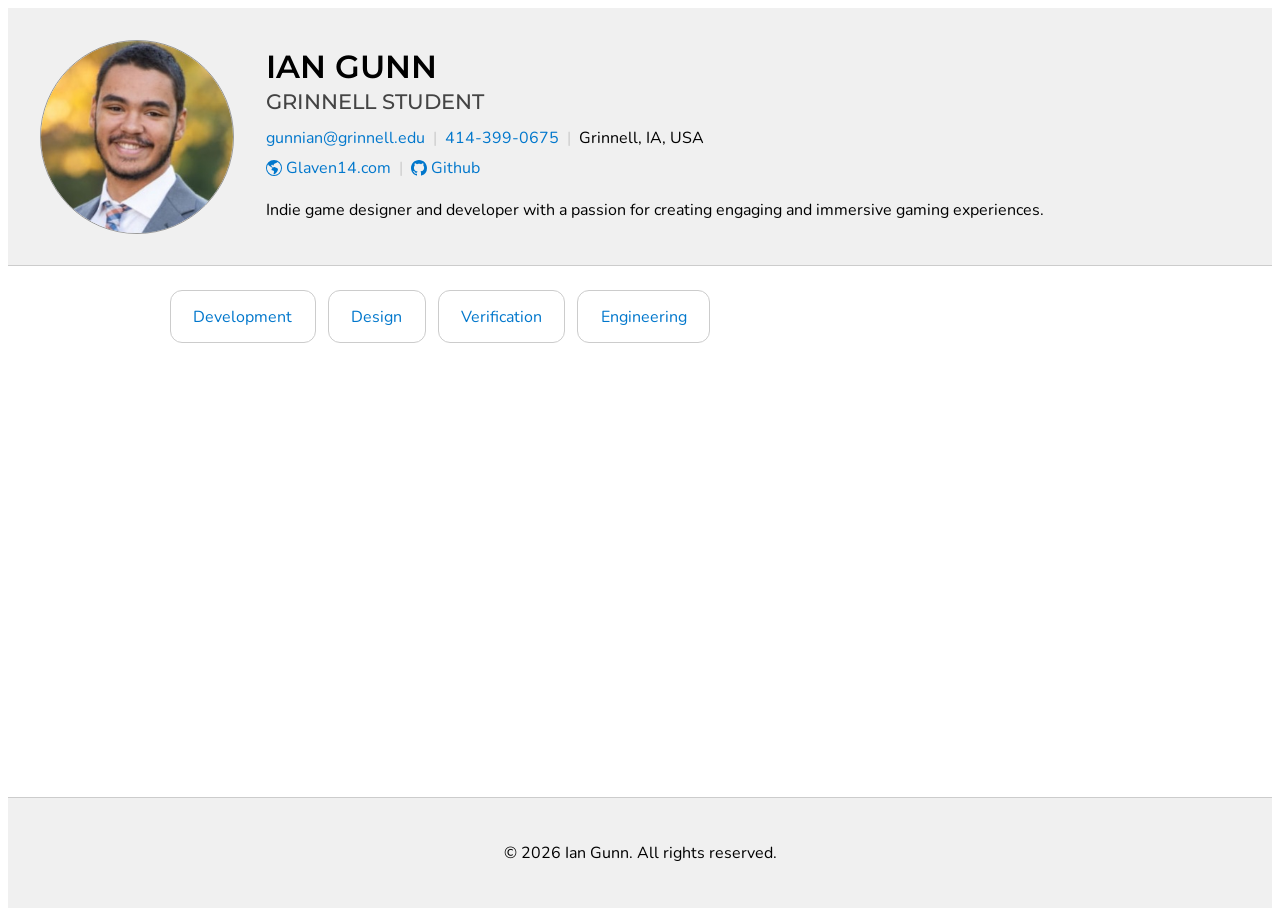
==== cs_website.html @ c1e041ef "Initial commit" ====
<!DOCTYPE html>
<html lang="en">
  <head>
    <meta charset="utf-8">
    <meta name="viewport" content="width=device-width, initial-scale=1">

    <!-- Site Info -->
    <title>Ian Gunn - Portfolio</title>
    <meta name="description" content="Ian Gunn - Indie game designer and developer with a passion for creating engaging and immersive gaming experiences.">
    <meta name="author" content="Ian Gunn">

    <!-- Open Graph Tags: The title of the page for social media sharing. It can match the title tag or be more descriptive. -->
    <meta property="og:title" content="Ian Gunn">

    <!-- Open Graph Tags: Typically set to "website" for static sites or "article" for content-heavy pages. -->
    <meta property="og:type" content="website">

    <!-- Open Graph Tags: The URL of the page, used to ensure link previews resolve to the correct page. -->
    <meta property="og:url" content="/index.html">

    <!-- Open Graph Tags: URL of an image that represents the page. Useful for link previews. -->
    <meta property="og:image" content="/portfolio_media/smallProfPhoto.jpg">

    <!-- Open Graph Tags: Provides an alternative text for the image to improve accessibility. -->
    <meta property="og:image:alt" content="Ian Gunn Profile Image">

    <!-- Preconnect for Google Fonts -->
    <link rel="preconnect" href="https://fonts.googleapis.com">
    <link rel="preconnect" href="https://fonts.gstatic.com" crossorigin>

    <!-- Custom Font -->
    <link href="https://fonts.googleapis.com/css2?family=Montserrat:ital,wght@0,100..900;1,100..900&family=Nunito:ital,wght@0,200..1000;1,200..1000&display=swap"
          rel="stylesheet">

    <!-- Stylesheet -->
    <link rel="stylesheet" href="css/modern_normalize.css" />
    <link rel="stylesheet" href="css/html5bp.css">
    <link rel="stylesheet" href="css/main.css">

    <!-- Set a theme color that matches your website's primary color -->
    <meta name="theme-color" content="#fafafa">

    <!-- Favicon for all browsers -->
    <link rel="icon" href="/favicon.ico" sizes="any">
    <link rel="icon" href="/icon.svg" type="image/svg+xml">

    <!-- Apple touch icon for iOS devices -->
    <link rel="apple-touch-icon" sizes="180x180" href="/icon.png">

    <!-- Web app manifest for Progressive Web Apps -->
    <link rel="manifest" href="/site.webmanifest">

    <!-- Content Security Policy: Uncomment to enhance security by restricting where content can be loaded from (useful for preventing certain attacks like XSS). Update if adding external sources (e.g., Google Fonts, Bootstrap CDN, analytics, etc). -->
    <!-- <meta http-equiv="Content-Security-Policy" content=" default-src 'self'; script-src 'self' code.jquery.com; style-src 'self' fonts.googleapis.com; font-src fonts.gstatic.com; img-src 'self' images.examplecdn.com; "> -->
  </head>

  <body>
    <header class="page-header">
      <div class="container">
        <div class="header-top flex-responsive">
          
            <img class="header-image"
                 width="543"
                 height="543"
                 src="portfolio_media/smallProfPhoto.jpg"
                 alt="Ian Gunn Profile Image" />
          
          <div class="header-info">
            <h1>Ian Gunn</h1>
            <h2 class="header-label">Grinnell Student</h2>
            
              <address>
                <ul class="inline-list flex-responsive">
                  
                    <li>
                      <a href="mailto:gunnian@grinnell.edu">gunnian@grinnell.edu</a>
                    </li>
                  
                  
                    <li>
                      <a href="tel:+4143990675">414-399-0675</a>
                    </li>
                  
                  <li>Grinnell, IA, USA</li>
                </ul>
              </address>
            
            
              <ul class="inline-list flex-responsive">
                
                  <li>
                    <a href="file:///C:/Users/23ian/OneDrive/Documents/Portfolio/portfolio_generator/resume.html"
                       rel="noopener noreferrer"
                       aria-label="Glaven14.com"
                       class="link-with-icon">
                      <svg aria-hidden="true"
     xmlns="http://www.w3.org/2000/svg"
     role="img"
     width="16"
     height="16"
     fill="currentColor"
     class="bi bi-globe-americas"
     viewBox="0 0 16 16">
  <path d="M8 0a8 8 0 1 0 0 16A8 8 0 0 0 8 0M2.04 4.326c.325 1.329 2.532 2.54 3.717 3.19.48.263.793.434.743.484q-.121.12-.242.234c-.416.396-.787.749-.758 1.266.035.634.618.824 1.214 1.017.577.188 1.168.38 1.286.983.082.417-.075.988-.22 1.52-.215.782-.406 1.48.22 1.48 1.5-.5 3.798-3.186 4-5 .138-1.243-2-2-3.5-2.5-.478-.16-.755.081-.99.284-.172.15-.322.279-.51.216-.445-.148-2.5-2-1.5-2.5.78-.39.952-.171 1.227.182.078.099.163.208.273.318.609.304.662-.132.723-.633.039-.322.081-.671.277-.867.434-.434 1.265-.791 2.028-1.12.712-.306 1.365-.587 1.579-.88A7 7 0 1 1 2.04 4.327Z" />
</svg>

                      Glaven14.com
                    </a>
                  </li>
                
                  <li>
                    <a href="https://github.com/Glaven14"
                       rel="noopener noreferrer"
                       aria-label="Github"
                       class="link-with-icon">
                      <svg aria-hidden="true"
     xmlns="http://www.w3.org/2000/svg"
     role="img"
     width="16"
     height="16"
     fill="currentColor"
     class="bi bi-github"
     viewBox="0 0 16 16">
  <path d="M8 0C3.58 0 0 3.58 0 8c0 3.54 2.29 6.53 5.47 7.59.4.07.55-.17.55-.38 0-.19-.01-.82-.01-1.49-2.01.37-2.53-.49-2.69-.94-.09-.23-.48-.94-.82-1.13-.28-.15-.68-.52-.01-.53.63-.01 1.08.58 1.23.82.72 1.21 1.87.87 2.33.66.07-.52.28-.87.51-1.07-1.78-.2-3.64-.89-3.64-3.95 0-.87.31-1.59.82-2.15-.08-.2-.36-1.02.08-2.12 0 0 .67-.21 2.2.82.64-.18 1.32-.27 2-.27s1.36.09 2 .27c1.53-1.04 2.2-.82 2.2-.82.44 1.1.16 1.92.08 2.12.51.56.82 1.27.82 2.15 0 3.07-1.87 3.75-3.65 3.95.29.25.54.73.54 1.48 0 1.07-.01 1.93-.01 2.2 0 .21.15.46.55.38A8.01 8.01 0 0 0 16 8c0-4.42-3.58-8-8-8" />
</svg>

                      Github
                    </a>
                  </li>
                
              </ul>
            
            <p class="header-summary">Indie game designer and developer with a passion for creating engaging and immersive gaming experiences.</p>
          </div>
        </div>
      </div>
    </header>

    <div class="page-content">
      <div class="container">
        <nav class="section-nav button-group" aria-label="Portfolio sections">
          <a class="button" href="development.html">Development</a>
          <a class="button" href="design.html">Design</a>
          <a class="button" href="verification.html">Verification</a>
          <a class="button" href="engineering.html">Engineering</a>
        </nav>
      </div>
    </div>

    <footer class="page-footer">
      <div class="container">
        <p>© 2026 Ian Gunn. All rights reserved.</p>
      </div>
    </footer>

    <script src="js/app.js"></script>
  </body>
</html>
---- css/main.css ----
:root {
  --link-color: #0077cc;
  --link-color-hover: #00487c;
  --header-footer-bg-color: #f0f0f0;
  --aside-accent-color: #9d836b;
  --skill-bar-fill-color: #f3e4c6;
  --blockquote-bg-color: #f7fafc;
  --blockquote-accent-color: #4a5568;
  --blockquote-text-color: #4a5568;
  --spacing-inline: 0.5rem;
}

/* Base Styles */
body {
  font-family: "Nunito", "Segoe UI", "Helvetica Neue", Helvetica, Arial,
    sans-serif;
  font-weight: 400;
  display: grid;
  grid-template-rows: auto 1fr auto;
  min-height: 100vh;
}

h1,
h2,
h3,
h4,
h5,
h6 {
  margin: 0;
  font-family: "Montserrat", "Segoe UI", "Helvetica Neue", Helvetica, Arial,
    sans-serif;
  font-weight: 400;
  line-height: 1.2;
}

h1 {
  font-size: 2rem;
  font-weight: 600;
  text-transform: uppercase;
}

h2 {
  font-size: 1.4rem;
  font-weight: 500;
  text-transform: uppercase;
}

h3 {
  font-size: 1.1rem;
  font-weight: 500;
}

h4 {
  font-size: 1rem;
  font-weight: 500;
}

h5 {
  font-size: 1rem;
  font-weight: 500;
}

h6 {
  font-size: 1rem;
  font-weight: 500;
}

p {
  margin: 0.75rem 0;
}

a {
  color: var(--link-color) !important;
  text-decoration: none;
}

a:hover {
  color: var(--link-color-hover);
  text-decoration: underline;
}

address {
  font-style: normal;
}

figure,
ul {
  margin: 0;
  padding: 0;
}

header,
main,
aside,
footer {
  padding: 2rem;
}

header {
  padding-bottom: 0.5rem;
}

aside {
  border-top: 1px solid #ccc;
}

footer {
  text-align: center;
}

section {
  margin-bottom: 1.5rem;
}

/* Utility */
.block {
  display: block;
  margin: 0.25rem 0;
}

.flex-responsive {
  display: flex;
  flex-direction: column;
  align-items: center;
  text-align: center;
}

/* Main Layout */
.container {
  width: 100%;
  max-width: 1200px;
  margin: 0 auto;
}

.page-content .container {
  display: grid;
  grid-template-columns: 1fr;
}

.page-header,
.page-footer {
  background: var(--header-footer-bg-color);
}

.page-header {
  border-bottom: 1px solid #ccc;
}

.page-header .container {
  display: flex;
  flex-direction: column;
}

.header-top {
  gap: 1rem;
}

.header-image {
  width: 100%;
  max-width: 256px;
  aspect-ratio: 1 / 1;
  border-radius: 50%;
  object-fit: cover;
  border: 1px solid #999;
}

.header-info ul {
  margin: 1rem 0;
}

.link-with-icon {
  display: flex;
  align-items: center;
  gap: 0.25rem;
}

.header-label {
  font-size: 1.3rem;
  color: #444;
  margin-top: 0.2rem;
  margin-bottom: 0.8rem;
}

.header-summary {
  margin: 1.25rem 0;
}

.page-footer {
  border-top: 1px solid #ccc;
}

.section-heading {
  display: start;
  align-items: center;
  text-align: center;
  margin-bottom: 1rem;
}

.section-heading::before,
.section-heading::after {
  content: "";
  flex: 1;
  border-bottom: 1px solid #cccccc00;
  margin: 0 1rem;
}

aside .section-heading {
  align-items: flex-start;
  text-align: left;
  border-left: 4px solid var(--aside-accent-color);
  padding-left: 0.5rem;
  margin-bottom: 0.75rem;
}

aside .section-heading::before,
aside .section-heading::after {
  content: none;
}

.section-label {
  font-size: 0.9rem;
  color: #444;
  margin-top: 0.25rem;
  margin-bottom: 0.5rem;
}

/* Images */
img {
  max-width: 100%;
  height: auto;
}

.gallery {
  display: grid;
  gap: 1rem;
  justify-items: center;
  margin: 0.5rem 0;
}

.main-gallery {
  grid-template-columns: 1fr;
}

.side-gallery {
  grid-template-columns: 1fr;
}

figcaption {
  text-align: center;
  color: #666;
  font-size: 0.9rem;
  margin-top: 0.5rem;
  font-style: italic;
}

/* Lists */
main ul,
aside ul {
  list-style-type: disc;
  list-style-position: inside;
  padding-left: 0;
  margin: 0.75rem 0;
}

main li,
aside li {
  margin-bottom: 0.5rem;
}

.unstyled-list {
  list-style: none;
}

.inline-list {
  list-style: none;
  gap: 0.25rem;
}

.inline-list li {
  display: flex; /* This is for HTML Whitespace Issues */
}

/* Skillbars */
.skill-bar {
  width: 100%;
  height: 1.5rem;
  margin-top: 0.25rem;
  margin-bottom: 1rem;
  background: #eee;
  border: 1px solid #848484;
  border-radius: 2px;
  overflow: hidden;
}

.skill-bar-fill {
  height: 100%;
  background: var(--skill-bar-fill-color) !important;
  border-right: 1px solid #848484;
  border-radius: 2px;
  display: flex;
  align-items: center;
  padding-left: 0.5rem;
}

.skill-bar-label {
  color: #333;
  font-size: 0.9rem;
  white-space: nowrap;
}

.w-0 {
  width: 0%;
}

.w-10 {
  width: 10%;
}

.w-20 {
  width: 20%;
}

.w-25 {
  width: 25%;
}

.w-30 {
  width: 30%;
}

.w-40 {
  width: 40%;
}

.w-50 {
  width: 50%;
}

.w-60 {
  width: 60%;
}

.w-70 {
  width: 70%;
}

.w-75 {
  width: 75%;
}

.w-80 {
  width: 80%;
}

.w-90 {
  width: 90%;
}

.w-100 {
  width: 100%;
  border-right: none;
}

/* Blockquotes */
blockquote {
  margin: 1rem 2rem;
  padding: 1.5rem 2rem;
  background-color: var(--blockquote-bg-color);
  border-left: 4px solid var(--blockquote-accent-color);
  font-style: italic;
  color: var(--blockquote-text-color);
  line-height: 1.6;
  border-radius: 0 4px 4px 0;
  box-shadow: 0 1px 3px rgba(0, 0, 0, 0.1);
}

@media (min-width: 37.5rem) {
  .main-gallery {
    grid-template-columns: repeat(3, 1fr);
  }

  .side-gallery {
    grid-template-columns: repeat(2, 1fr);
  }
}

@media (min-width: 48rem) {
  aside {
    border-top: none;
    border-left: 1px solid #ccc;
  }

  aside h1 {
    font-size: 1.4rem;
  }

  aside h2 {
    font-size: 1.1rem;
  }

  aside h3 {
    font-size: 1rem;
  }

  aside h4 {
    font-size: 1rem;
  }

  aside h5 {
    font-size: 1rem;
  }

  aside h6 {
    font-size: 1rem;
  }

  header {
    padding-bottom: 1.5rem;
  }

  .flex-responsive {
    flex-direction: row;
    align-items: flex-start;
    text-align: left;
  }

  .page-content .container {
    grid-template-columns: 2fr 1fr;
  }

  .header-top {
    gap: 2rem;
  }

  .header-image {
    max-width: 192px;
  }

  .header-info {
    margin-top: 0.5rem;
  }

  .page-header ul {
    margin: 0.5rem 0;
  }

  .inline-list {
    gap: var(--spacing-inline);
  }

  .inline-list li:not(:last-child)::after {
    content: "|";
    margin-left: var(--spacing-inline);
    color: #ccc;
  }

  .side-gallery {
    grid-template-columns: 1fr;
  }

  .section-nav {
    display: flex;
    flex-wrap: wrap;
    justify-content: center;
    gap: 0.75rem;
    margin: 1.5rem 0 0.75rem;
  }

  .section-nav .button {
    display: inline-flex;
    align-items: center;
    justify-content: center;
    padding: 0.9rem 1.4rem;
    border: 1px solid #ccc;
    border-radius: 0.75rem;
    background: #fff;
    color: #111;
    transition: transform 0.18s ease, box-shadow 0.18s ease, background-color 0.18s ease;
    text-decoration: none;
  }

  .section-nav .button:hover,
  .section-nav .button:focus {
    background: #f1f8ff;
    box-shadow: 0 10px 20px rgba(0, 0, 0, 0.08);
    transform: translateY(-1px);
  }

  .section-nav .button:focus {
    outline: 3px solid rgba(0, 119, 204, 0.3);
    outline-offset: 3px;
  }

  .page-title {
    display: block;
    text-align: left;
    margin-top: 1.5rem;
    margin-bottom: 1rem;
    font-size: 2rem;
    font-weight: 600;
  }

  .page-title::before,
  .page-title::after {
    content: none;
  }
}

@media print {
  .skill-bar-label {
    background: transparent !important;
    background-color: transparent !important;
    mix-blend-mode: darken;
  }

  body {
    -webkit-print-color-adjust: exact !important;
    print-color-adjust: exact !important;
  }
}
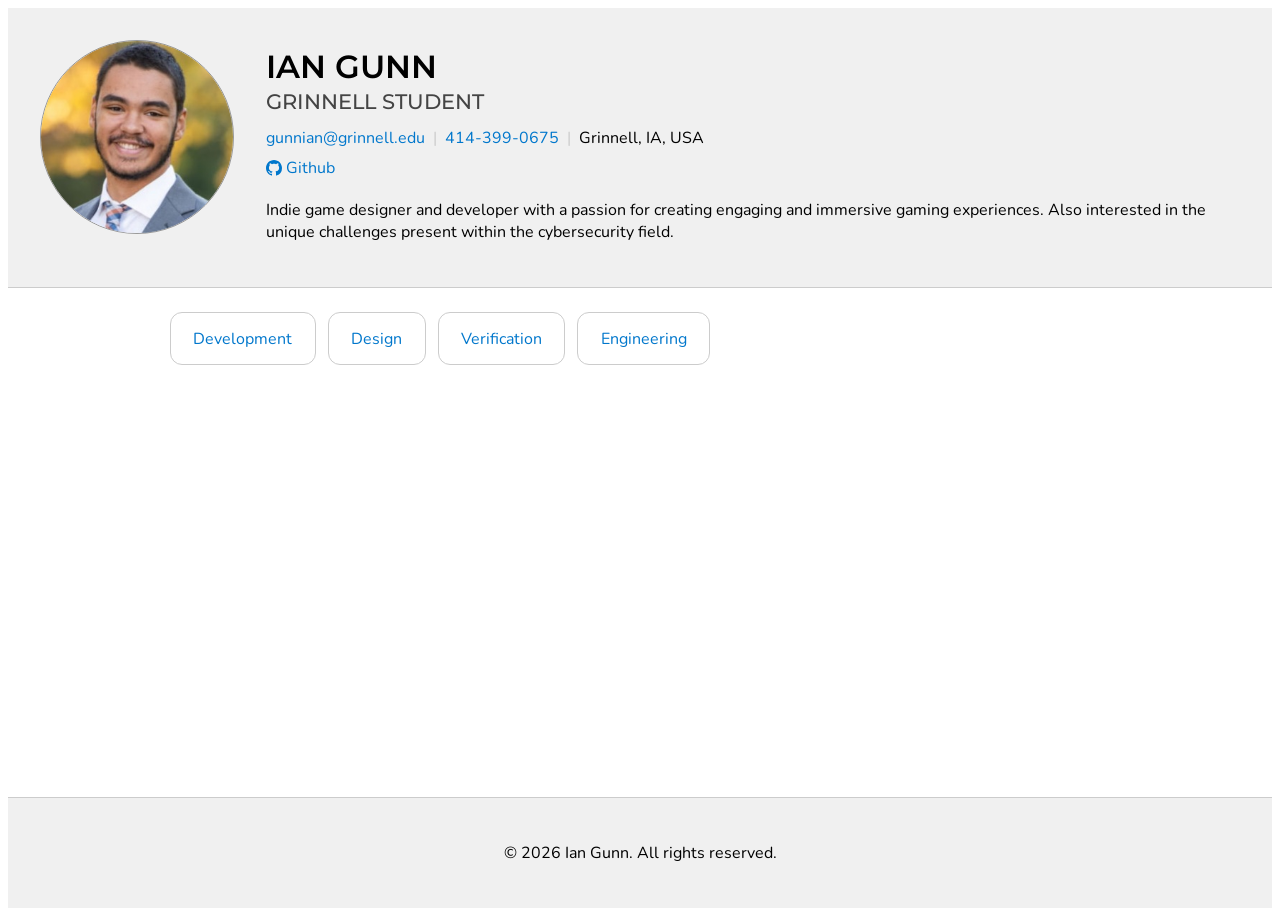
==== commit e0a1bf3a: "Add sections, photos, corrections, and removed stale link" ====
--- a/cs_website.html
+++ b/cs_website.html
@@ -6,7 +6,7 @@
 
     <!-- Site Info -->
     <title>Ian Gunn - Portfolio</title>
-    <meta name="description" content="Ian Gunn - Indie game designer and developer with a passion for creating engaging and immersive gaming experiences.">
+    <meta name="description" content="Ian Gunn - Indie game designer and developer with a passion for creating engaging and immersive gaming experiences. Also interested in the unique challenges present within the cybersecurity field.">
     <meta name="author" content="Ian Gunn">
 
     <!-- Open Graph Tags: The title of the page for social media sharing. It can match the title tag or be more descriptive. -->
@@ -89,26 +89,6 @@
               <ul class="inline-list flex-responsive">
                 
                   <li>
-                    <a href="file:///C:/Users/23ian/OneDrive/Documents/Portfolio/portfolio_generator/resume.html"
-                       rel="noopener noreferrer"
-                       aria-label="Glaven14.com"
-                       class="link-with-icon">
-                      <svg aria-hidden="true"
-     xmlns="http://www.w3.org/2000/svg"
-     role="img"
-     width="16"
-     height="16"
-     fill="currentColor"
-     class="bi bi-globe-americas"
-     viewBox="0 0 16 16">
-  <path d="M8 0a8 8 0 1 0 0 16A8 8 0 0 0 8 0M2.04 4.326c.325 1.329 2.532 2.54 3.717 3.19.48.263.793.434.743.484q-.121.12-.242.234c-.416.396-.787.749-.758 1.266.035.634.618.824 1.214 1.017.577.188 1.168.38 1.286.983.082.417-.075.988-.22 1.52-.215.782-.406 1.48.22 1.48 1.5-.5 3.798-3.186 4-5 .138-1.243-2-2-3.5-2.5-.478-.16-.755.081-.99.284-.172.15-.322.279-.51.216-.445-.148-2.5-2-1.5-2.5.78-.39.952-.171 1.227.182.078.099.163.208.273.318.609.304.662-.132.723-.633.039-.322.081-.671.277-.867.434-.434 1.265-.791 2.028-1.12.712-.306 1.365-.587 1.579-.88A7 7 0 1 1 2.04 4.327Z" />
-</svg>
-
-                      Glaven14.com
-                    </a>
-                  </li>
-                
-                  <li>
                     <a href="https://github.com/Glaven14"
                        rel="noopener noreferrer"
                        aria-label="Github"
@@ -130,7 +110,7 @@
                 
               </ul>
             
-            <p class="header-summary">Indie game designer and developer with a passion for creating engaging and immersive gaming experiences.</p>
+            <p class="header-summary">Indie game designer and developer with a passion for creating engaging and immersive gaming experiences. Also interested in the unique challenges present within the cybersecurity field.</p>
           </div>
         </div>
       </div>
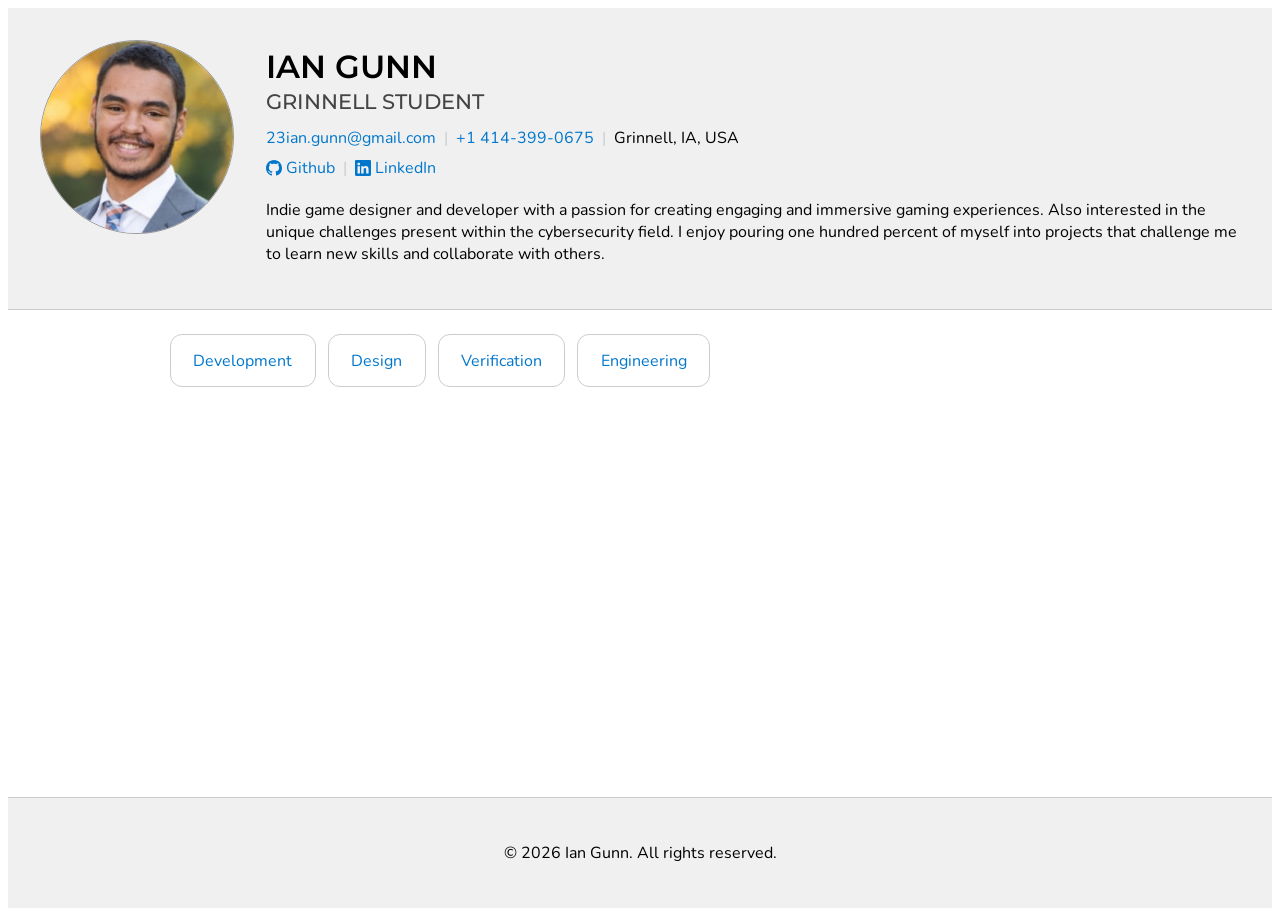
==== commit 62033074: "Version of website to be turned in for CS 324" ====
--- a/cs_website.html
+++ b/cs_website.html
@@ -6,7 +6,7 @@
 
     <!-- Site Info -->
     <title>Ian Gunn - Portfolio</title>
-    <meta name="description" content="Ian Gunn - Indie game designer and developer with a passion for creating engaging and immersive gaming experiences. Also interested in the unique challenges present within the cybersecurity field.">
+    <meta name="description" content="Ian Gunn - Indie game designer and developer with a passion for creating engaging and immersive gaming experiences. Also interested in the unique challenges present within the cybersecurity field. I enjoy pouring one hundred percent of myself into projects that challenge me to learn new skills and collaborate with others. ">
     <meta name="author" content="Ian Gunn">
 
     <!-- Open Graph Tags: The title of the page for social media sharing. It can match the title tag or be more descriptive. -->
@@ -73,12 +73,12 @@
                 <ul class="inline-list flex-responsive">
                   
                     <li>
-                      <a href="mailto:gunnian@grinnell.edu">gunnian@grinnell.edu</a>
+                      <a href="mailto:23ian.gunn@gmail.com">23ian.gunn@gmail.com</a>
                     </li>
                   
                   
                     <li>
-                      <a href="tel:+4143990675">414-399-0675</a>
+                      <a href="tel:++1 4143990675">+1 414-399-0675</a>
                     </li>
                   
                   <li>Grinnell, IA, USA</li>
@@ -108,9 +108,29 @@
                     </a>
                   </li>
                 
+                  <li>
+                    <a href="https://www.linkedin.com/in/ian-gunn-12a76b317"
+                       rel="noopener noreferrer"
+                       aria-label="LinkedIn"
+                       class="link-with-icon">
+                      <svg aria-hidden="true"
+     xmlns="http://www.w3.org/2000/svg"
+     role="img"
+     width="16"
+     height="16"
+     fill="currentColor"
+     class="bi bi-linkedin"
+     viewBox="0 0 16 16">
+  <path d="M0 1.146C0 .513.526 0 1.175 0h13.65C15.474 0 16 .513 16 1.146v13.708c0 .633-.526 1.146-1.175 1.146H1.175C.526 16 0 15.487 0 14.854zm4.943 12.248V6.169H2.542v7.225zm-1.2-8.212c.837 0 1.358-.554 1.358-1.248-.015-.709-.52-1.248-1.342-1.248S2.4 3.226 2.4 3.934c0 .694.521 1.248 1.327 1.248zm4.908 8.212V9.359c0-.216.016-.432.08-.586.173-.431.568-.878 1.232-.878.869 0 1.216.662 1.216 1.634v3.865h2.401V9.25c0-2.22-1.184-3.252-2.764-3.252-1.274 0-1.845.7-2.165 1.193v.025h-.016l.016-.025V6.169h-2.4c.03.678 0 7.225 0 7.225z" />
+</svg>
+
+                      LinkedIn
+                    </a>
+                  </li>
+                
               </ul>
             
-            <p class="header-summary">Indie game designer and developer with a passion for creating engaging and immersive gaming experiences. Also interested in the unique challenges present within the cybersecurity field.</p>
+            <p class="header-summary">Indie game designer and developer with a passion for creating engaging and immersive gaming experiences. Also interested in the unique challenges present within the cybersecurity field. I enjoy pouring one hundred percent of myself into projects that challenge me to learn new skills and collaborate with others. </p>
           </div>
         </div>
       </div>
